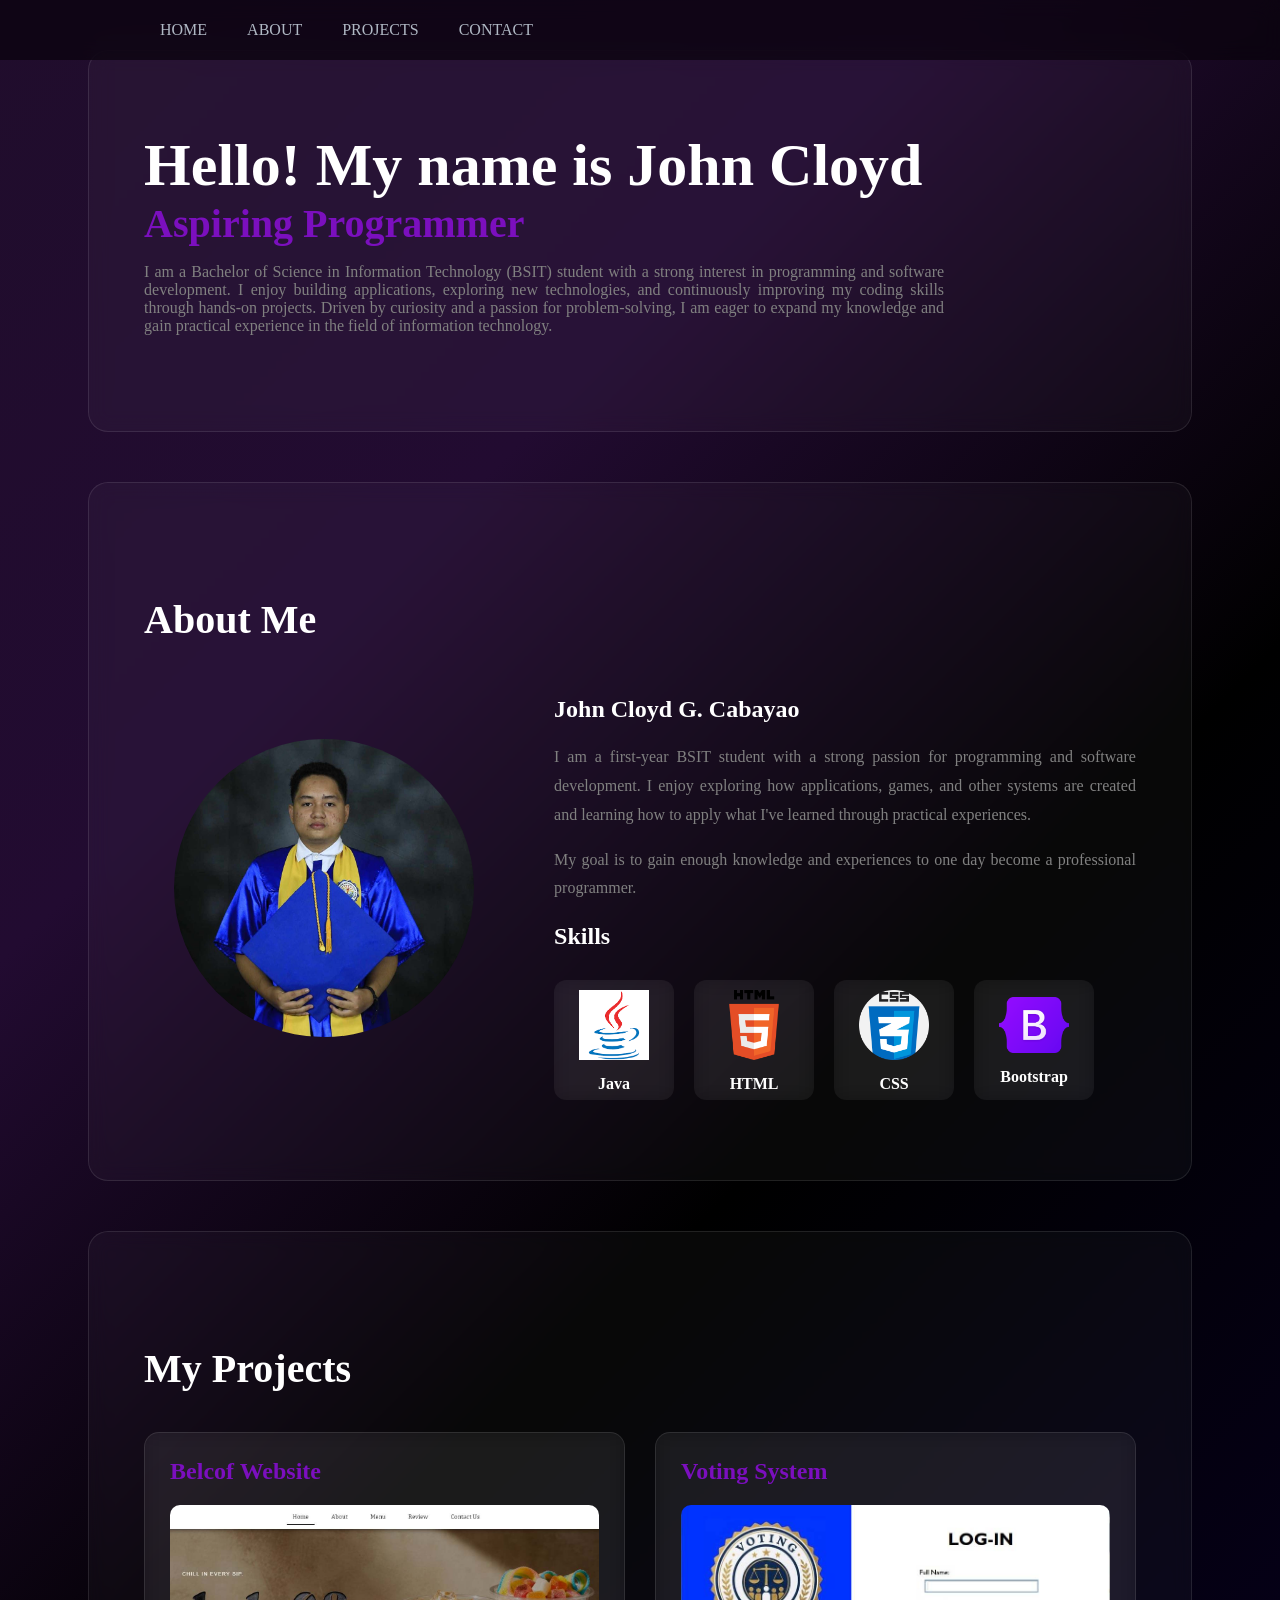
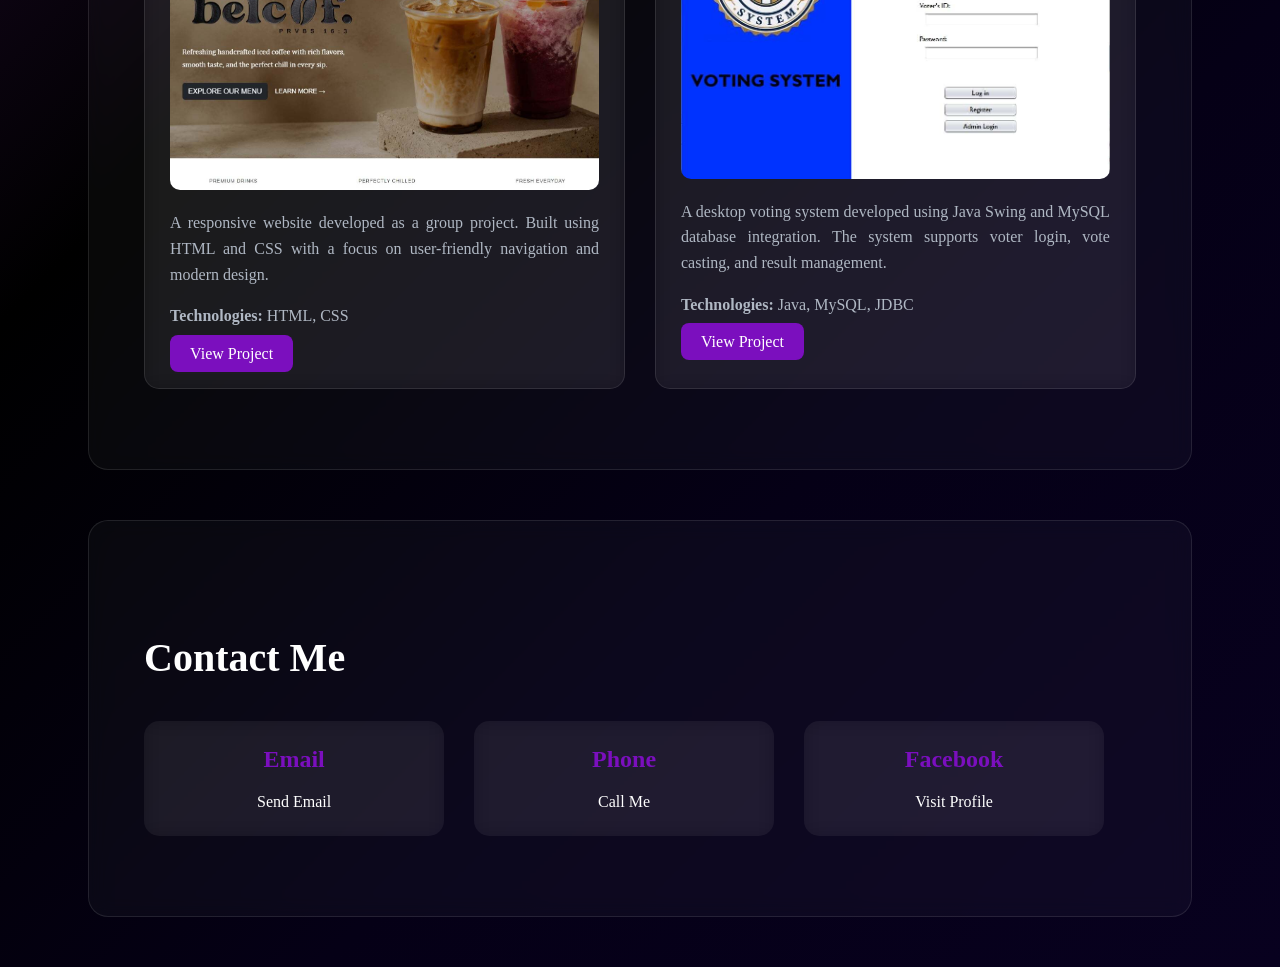
==== index.html @ 07228782 "Add files via upload" ====
<!DOCTYPE html>
<html lang="en">
<head>
    <meta charset="UTF-8">
    <meta name="viewport" content="width=device-width, initial-scale=1.0">
    <link rel="stylesheet" href="design.css">
    <title>John Cloyd G. Cabayao | Portfolio</title>
</head>
<body>
    <nav class="navbar">
        <ul class="nav-links">
            <li><a href="#home">HOME</a></li>
            <li><a href="#about">ABOUT</a></li>
            <li><a href="#projects">PROJECTS</a></li>
            <li><a href="#contact">CONTACT</a></li>
        </ul>
    </nav>

    <section id="home">
        <div class="hero-content">
        <h1 id="greating">Hello! My name is John Cloyd</h1>
        <h1 id="course">Aspiring Programmer</h1>
        <p id="intro">I am a Bachelor of Science in Information Technology (BSIT) 
            student with a strong interest in programming and software development. 
            I enjoy building applications, exploring new technologies, 
            and continuously improving my coding skills through hands-on projects. 
            Driven by curiosity and a passion for problem-solving,
            I am eager to expand my knowledge and gain practical experience in the field of information technology.</p>
        </div>
    </section>

   <section id="about">
    <div class="hero-content">
        <h1>About Me</h1>

        <div class="about-container">
            <img class="grad" src="images\482006937_2016823612146033_6614298890360959919_n.jpg" alt="graduation">

            <div class="about-text">
                <h2>John Cloyd G. Cabayao</h2>

                <p>
                    I am a first-year BSIT student with a strong passion for
                    programming and software development. I enjoy exploring how
                    applications, games, and other systems are created and learning
                    how to apply what I've learned through practical experiences.
                </p>

                <p>
                    My goal is to gain enough knowledge and experiences
                    to one day become a professional programmer.
                </p>

                <h2>Skills</h2>
                <div class="skills-container">

                <div class="skill-card">
                    <img src="images\images.png" alt="Java">
                    <p>Java</p>
                </div>

                <div class="skill-card">
                    <img src="images\HTML5_Logo_512.png" alt="HTML">
                    <p>HTML</p>
                    </div>

                <div class="skill-card">
                    <img src="images\919826.png" alt="CSS">
                    <p>CSS</p>
                </div>

                <div class="skill-card">
                    <img src="images\Bootstrap_logo.svg.png" alt="Bootstrap">
                    <p>Bootstrap</p>
                </div>

                </div>
            </div>
        </div>
    </div>
    </section>
    
    <section id="projects">
    <div class="hero-content">
        <h1>My Projects</h1>

        <div class="projects-container">

            <div class="project-card">
                <h2>Belcof Website</h2>

                <img src="images\0c483a46-f9a9-445e-a880-0d733219fb44.jpg" alt="Belcof.jpg" >
                <p>
                    A responsive website developed as a group project.
                    Built using HTML and CSS with a focus on user-friendly
                    navigation and modern design.
                </p>

                <p><strong>Technologies:</strong> HTML, CSS</p>

                <a class="project-btn" href="projects\HTML FILES 1FINAL\HTML FILES\cafe.html" target="_blank">View Project</a>
            </div>

            <div class="project-card">
                <h2>Voting System</h2>

                <img src="images\616883a0-2cf1-4471-9c7a-2e1637f7f5f1.jpg" alt="Voting System.jpg" >
                <p>
                    A desktop voting system developed using Java Swing
                    and MySQL database integration. The system supports
                    voter login, vote casting, and result management.
                </p>

                <p><strong>Technologies:</strong> Java, MySQL, JDBC</p>

                <a class="project-btn" href="https://github.com/cabayaojohncloyd-rgb/Voting-System" target="_blank">View Project</a>
            </div>

        </div>
    </div>
    </section>

    <section id="contact">
    <div class="hero-content">
        <h1>Contact Me</h1>

        <div class="contact-container">

            <div class="contact-card">
            <h2>Email</h2>
            <a href="mailto:johncloycabayao03@gmail.com">Send Email</a>
        </div>

        <div class="contact-card">
            <h2>Phone</h2>
            <a href="tel:+639630850607">Call Me</a>
        </div>

        <div class="contact-card">
            <h2>Facebook</h2>
            <a href="https://www.facebook.com/JohnCloydCabayao.05" target="_blank">
                Visit Profile
            </a>
        </div>

        </div>
    </div>
    </section> 

</body>
</html>
---- design.css ----
body {
    background: linear-gradient(
        135deg,
        #200d2c,
        #220b31,
        #000000,
        #050016,
        #08011f
    );
    color: white;
}

html {
    scroll-behavior: smooth;
}

.navbar {
    display: flex;
    justify-content:left;
    align-items: center;
    padding: 5px  120px;

    background: rgba(10, 3, 12, 0.699);
    backdrop-filter: blur(10px);

    position: fixed;
    width: 100%;
    top: 0;
    left: 0;
    z-index: 1000;
}

.logo {
    font-family:'Times New Roman', Times, serif;
    color: white;
}

.nav-links {
    display: flex;
    list-style: none;
    gap: 40px;
}

.nav-links a {
    text-decoration: none;
    color: #b0b8c4;
}

.nav-links a:hover {
    color: white;
}

.hero-content {
    padding: 80px 5%;
}

section {
    margin-bottom: 100px;
}

#greating {
    font-size: 60px;
    margin: 0;
}

#course {
    color: #7b0fbe;
    margin: 0;
}

#intro {
    text-align: justify;
    color: grey;
    max-width: 800px;
}

.grad {
    padding: 30px;

    width:300px;
    height: auto;

    border-radius: 50%;
    object-fit: cover;
}

h1 {
    font-size: 40px;
}

.about-container {
    display: flex;
    gap: 50px;
    align-items: center;
    flex-wrap: wrap;
}

.about-text {
    flex: 1;
}

.about-text p {
    color: grey;
    text-align: justify;
    line-height: 1.8;
}

.projects-container {
    display: flex;
    gap: 30px;
    flex-wrap: wrap;
    margin-top: 40px;
}

.project-card {
    flex: 1 1 350px;
    max-width: 450px;
    padding: 25px;

    background: rgba(255, 255, 255, 0.05);
    border: 1px solid rgba(255, 255, 255, 0.1);

    border-radius: 15px;
    backdrop-filter: blur(10px);

    transition: 0.3s ease;
}

.project-card:hover {
    transform: translateY(-8px);
}

.project-card h2 {
    margin-top: 0;
    color: #7b0fbe;
}

.project-card p {
    color: #b0b8c4;
    text-align: justify;
    line-height: 1.6;
}

.project-card .project-btn {
    margin-top: 10px;
    padding: 10px 20px;
    text-decoration: none;
    
    border: none;
    border-radius: 8px;

    background: #7b0fbe;
    color: white;

    cursor: pointer;
}

.project-card .project-btn:hover {
    background: #9c2ae6;
}

#projects img {
    width: 100%;
    height: auto;
    border-radius: 10px;
}

.skills-container {
    display: flex;
    gap: 20px;
    margin-top: 30px;
    flex-wrap: wrap;
}

.skill-card {
    width: 120px;
    height: 120px;

    display: flex;
    flex-direction: column;
    justify-content: center;
    align-items: center;

    background: rgba(255, 255, 255, 0.05);
    border-radius: 12px;

    backdrop-filter: blur(10px);

    transition: 0.3s ease;
}

.skill-card:hover {
    transform: translateY(-5px);
}

.skill-card img {
    margin-top: 25px;
    width: 70px;
    height: 70px;
    object-fit: contain;
}

.skill-card p {
    margin-top: 10px;
    color: white;
    font-weight: bold;
}

.contact-container {
    display: flex;
    gap: 30px;
    flex-wrap: wrap;
    margin-top: 40px;
}

.contact-card {
    width: 250px;
    padding: 25px;

    background: rgba(255, 255, 255, 0.05);
    border-radius: 15px;
    backdrop-filter: blur(10px);

    text-align: center;

    transition: 0.3s ease;
}

.contact-card:hover {
    transform: translateY(-5px);
}

.contact-card h2 {
    color: #7b0fbe;
    margin-top: 0;
}

.contact-card p {
    color: #b0b8c4;
}

.contact-card a {
    color: white;
    text-decoration: none;
}

.contact-card a:hover {
    color: #7b0fbe;
}

section {
    margin: 50px 80px;

    border: 1px solid rgba(255, 255, 255, 0.1);
    border-radius: 20px;

    background: rgba(255, 255, 255, 0.03);
    backdrop-filter: blur(10px);
}

@media (max-width: 768px) {

    .hero-content {
        padding: 60px 20px;
    }

    section {
        margin: 20px;
    }

    #greating {
        font-size: 40px;
    }

    .about-container {
        flex-direction: column;
        text-align: center;
    }

    .grad {
        width: 220px;
    }

    .projects-container,
    .contact-container,
    .skills-container {
        justify-content: center;
    }

    .project-card,
    .contact-card {
        width: 100%;
        max-width: 400px;
    }

    .nav-links {
        gap: 20px;
        flex-wrap: wrap;
    }
}
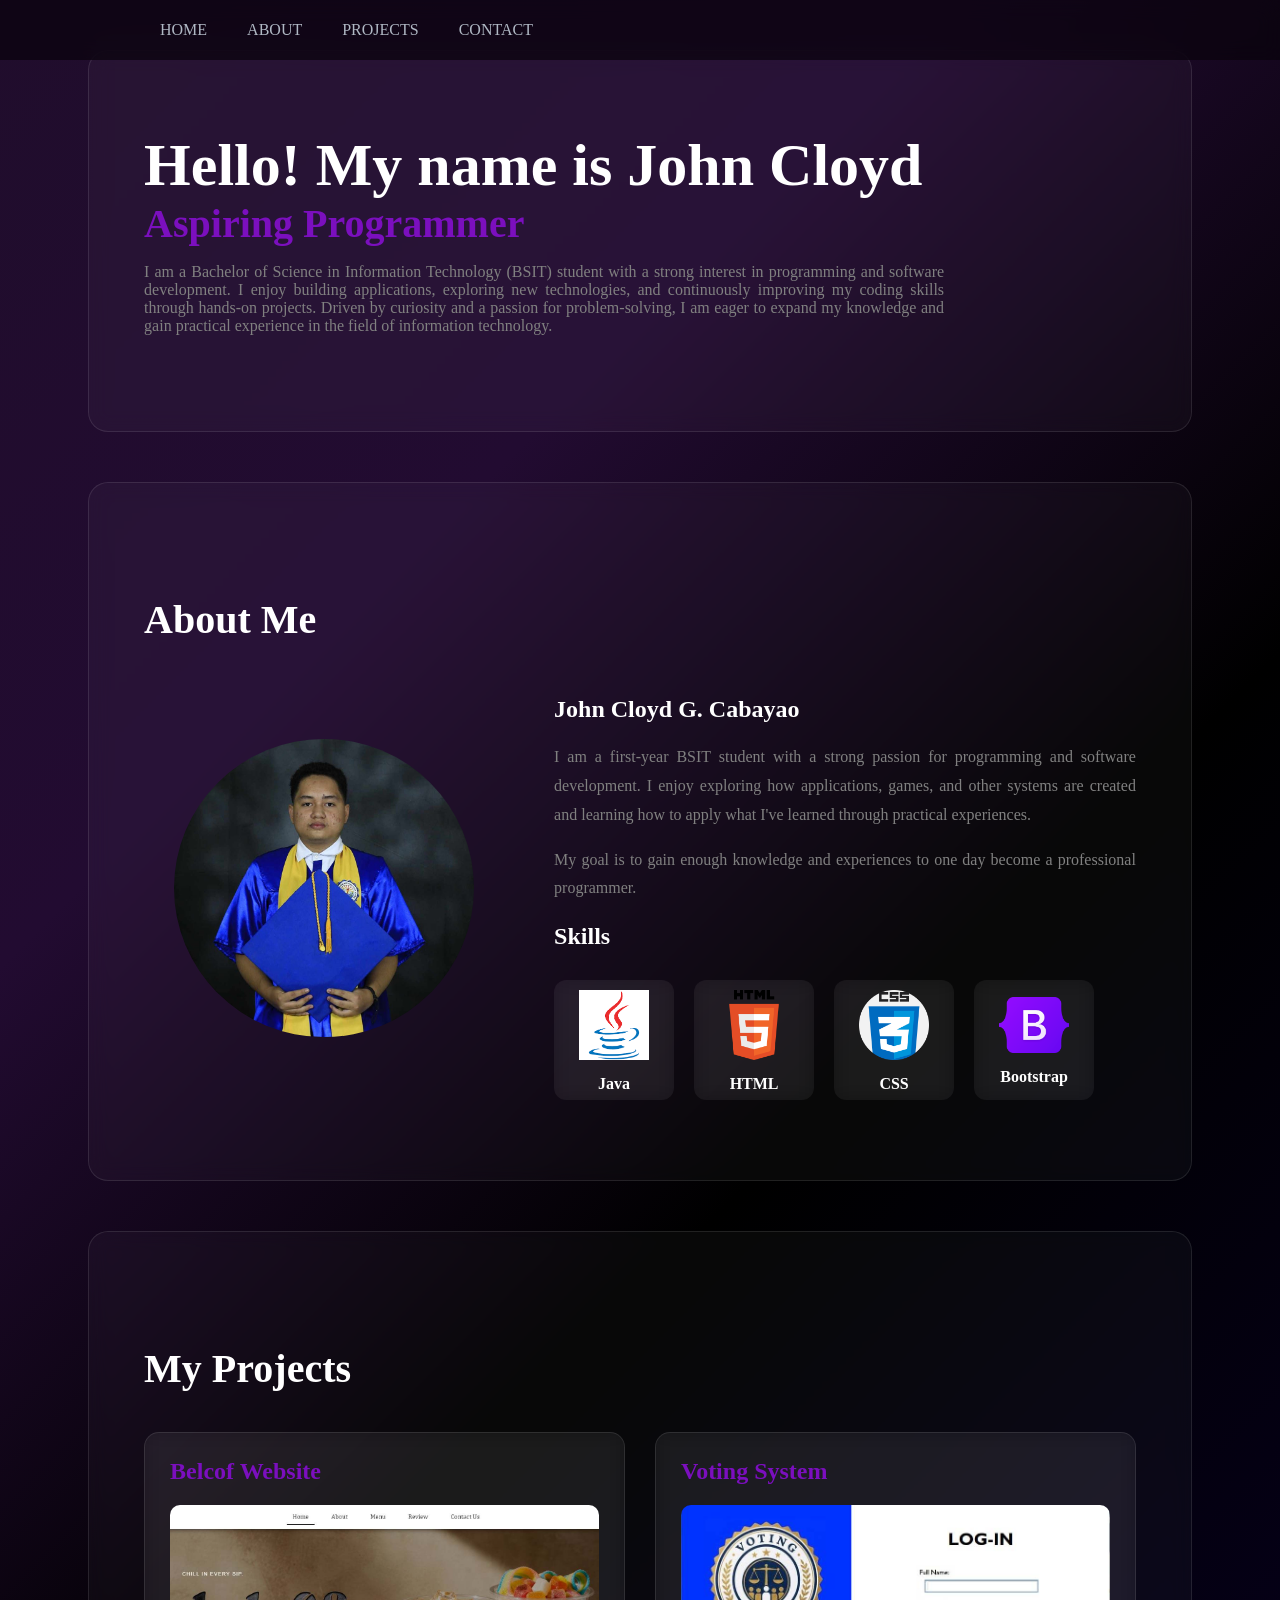
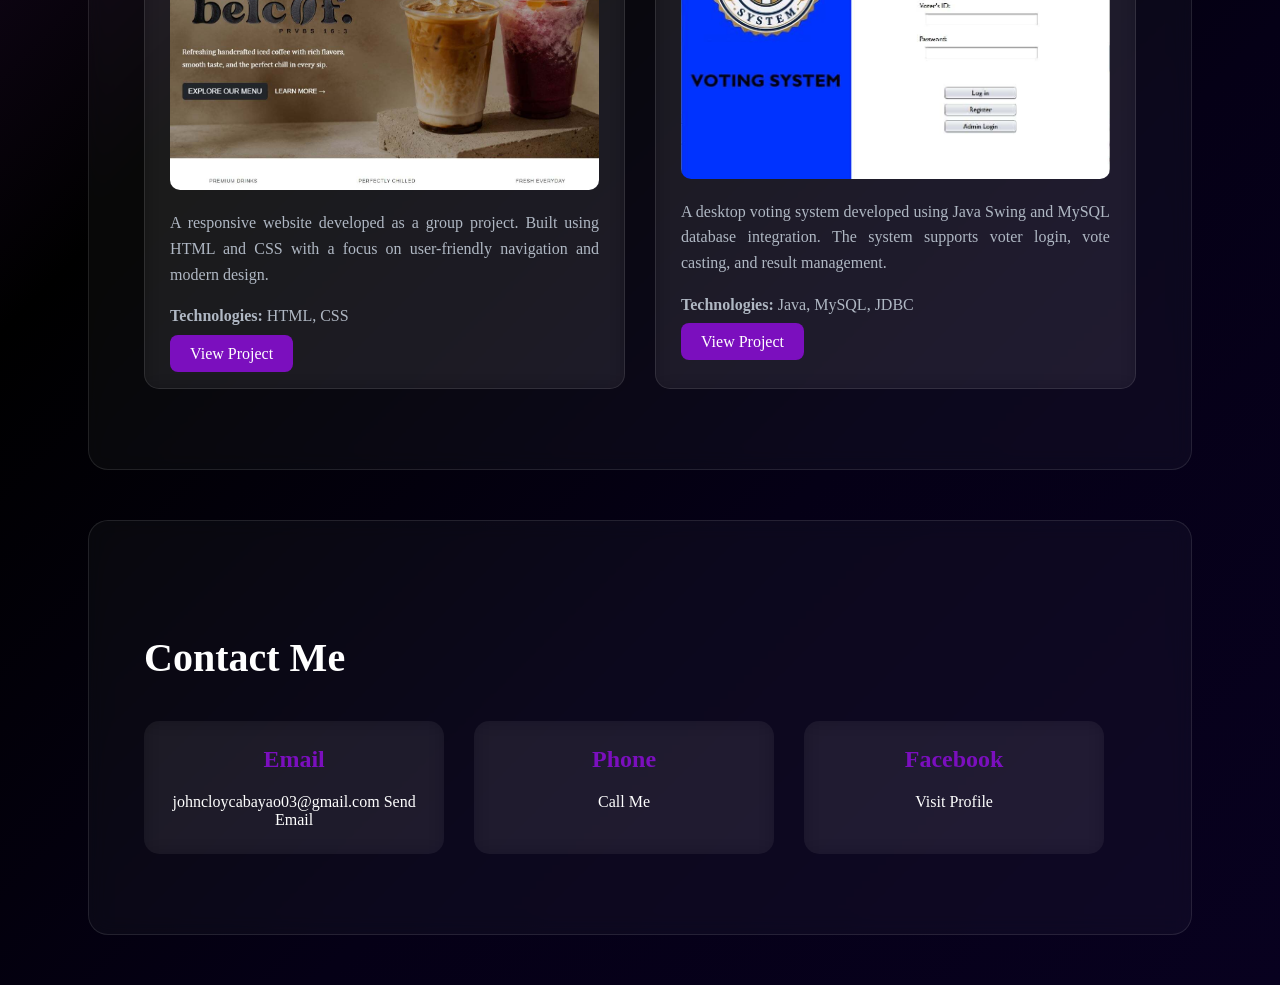
==== commit 7865a2c2: "Update index.html" ====
--- a/index.html
+++ b/index.html
@@ -128,6 +128,7 @@
 
             <div class="contact-card">
             <h2>Email</h2>
+            <a>johncloycabayao03@gmail.com</a>
             <a href="mailto:johncloycabayao03@gmail.com">Send Email</a>
         </div>
 
@@ -148,4 +149,4 @@
     </section> 
 
 </body>
-</html>+</html>
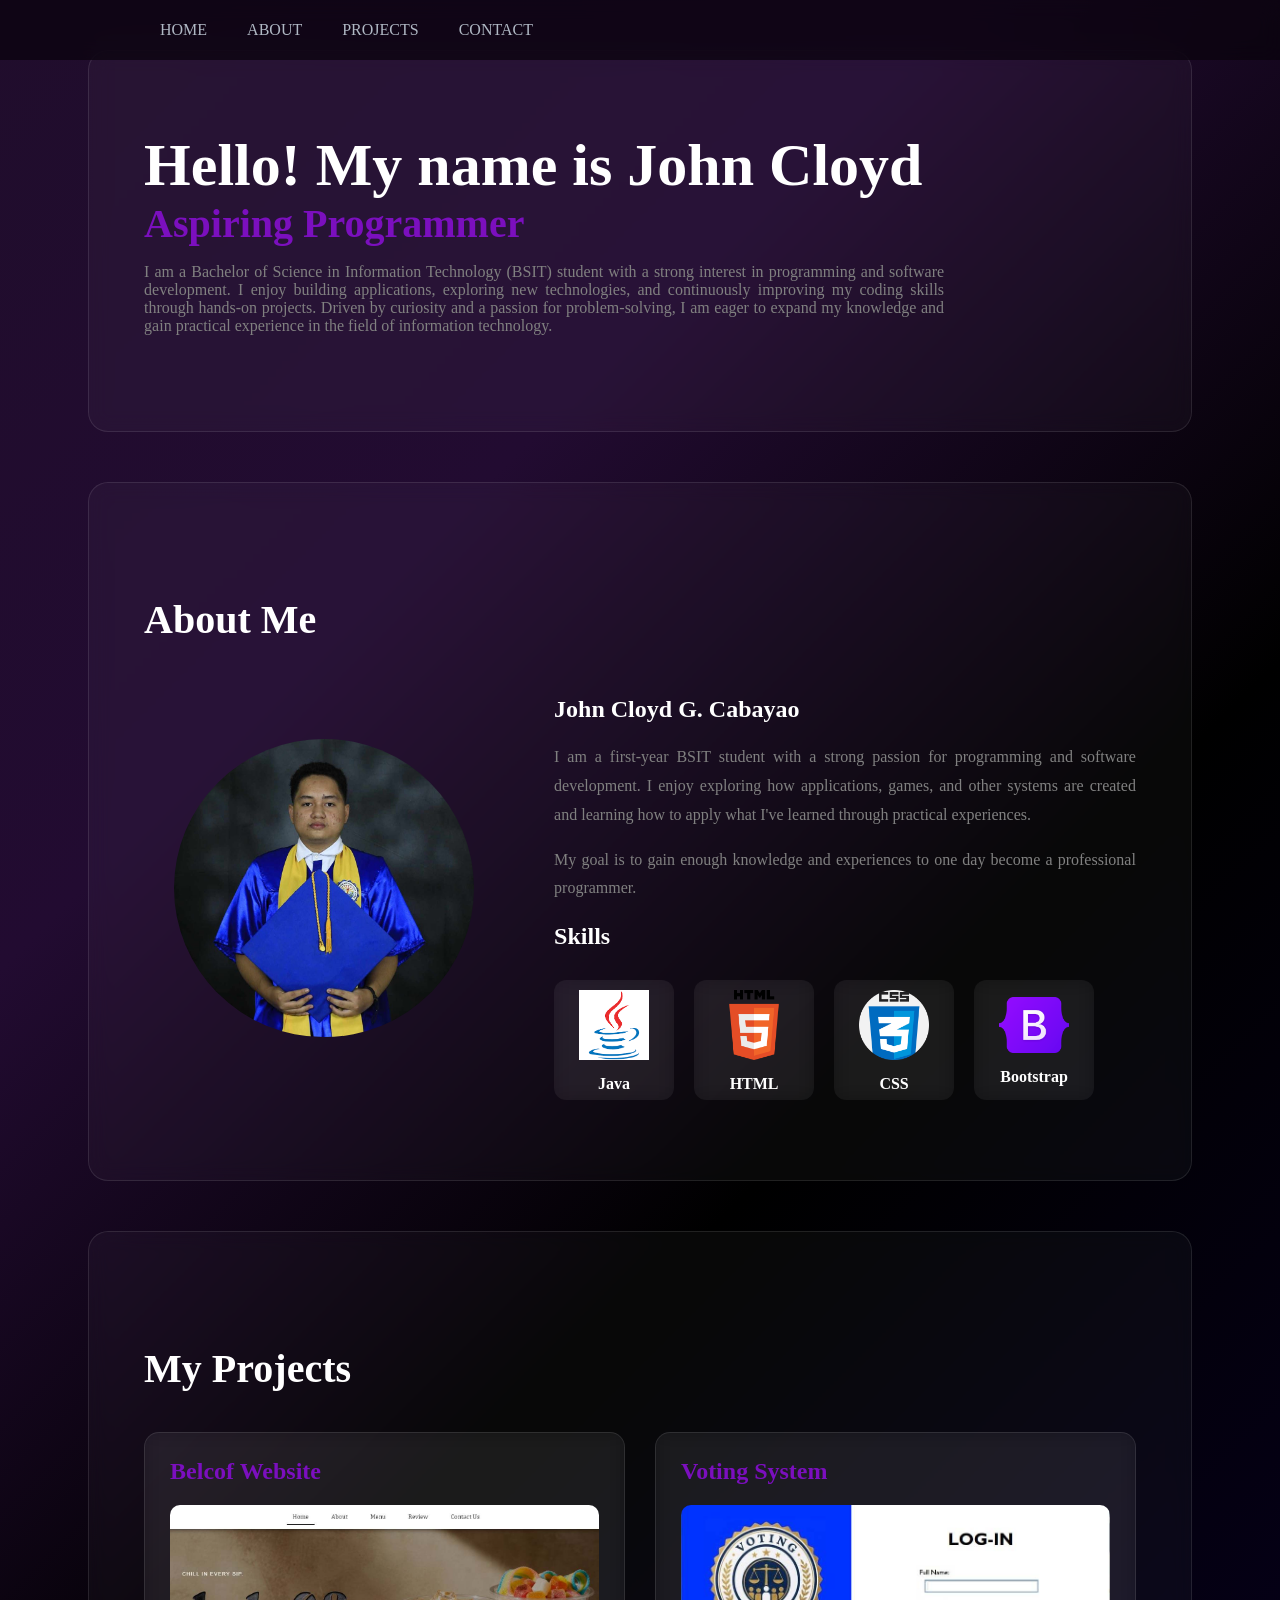
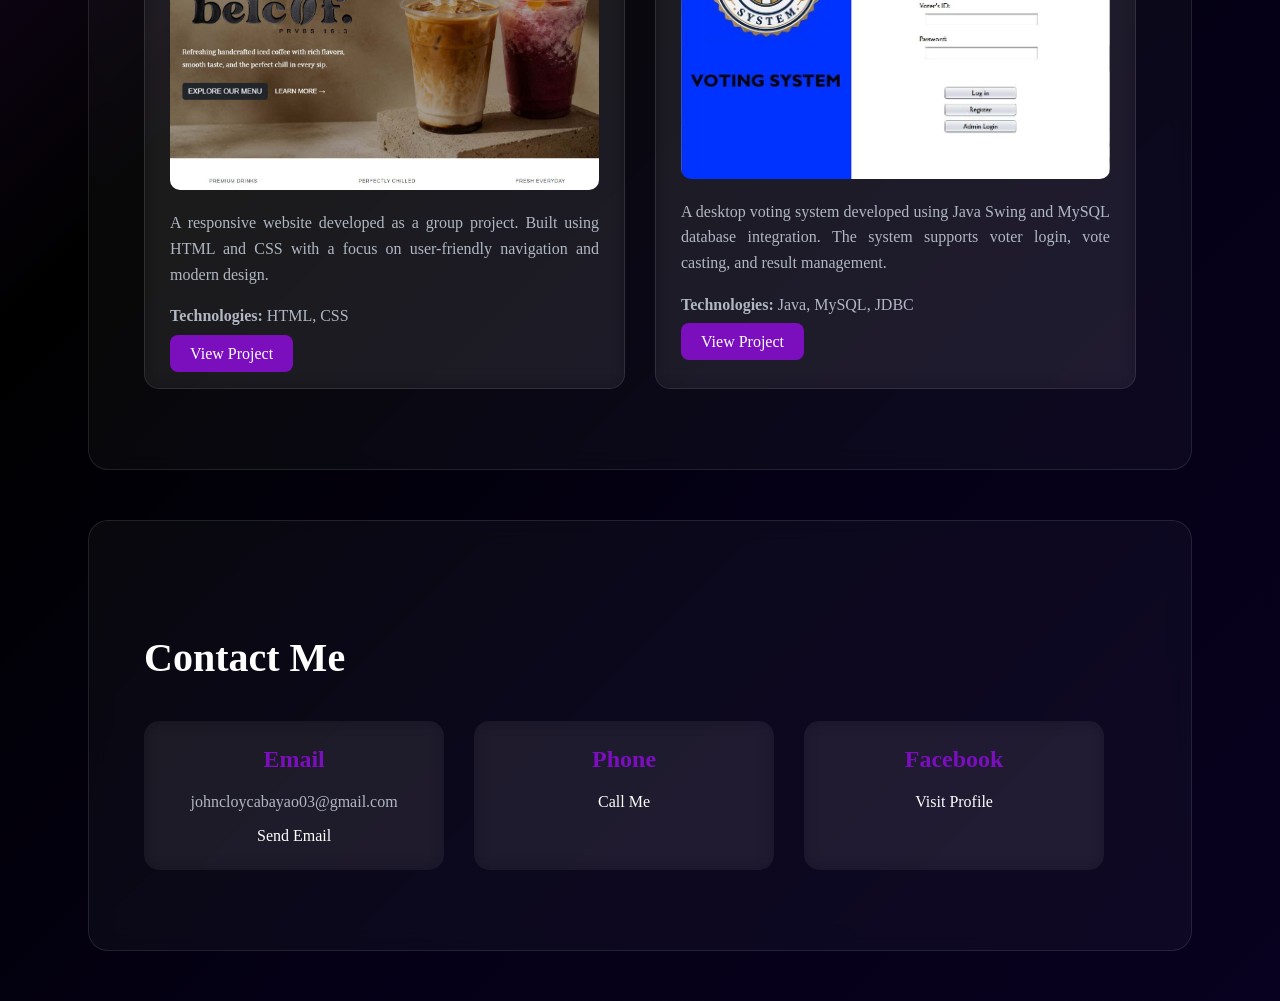
==== commit 2cbb7ae3: "Update index.html" ====
--- a/index.html
+++ b/index.html
@@ -128,7 +128,7 @@
 
             <div class="contact-card">
             <h2>Email</h2>
-            <a>johncloycabayao03@gmail.com</a>
+            <p>johncloycabayao03@gmail.com</p>
             <a href="mailto:johncloycabayao03@gmail.com">Send Email</a>
         </div>
 
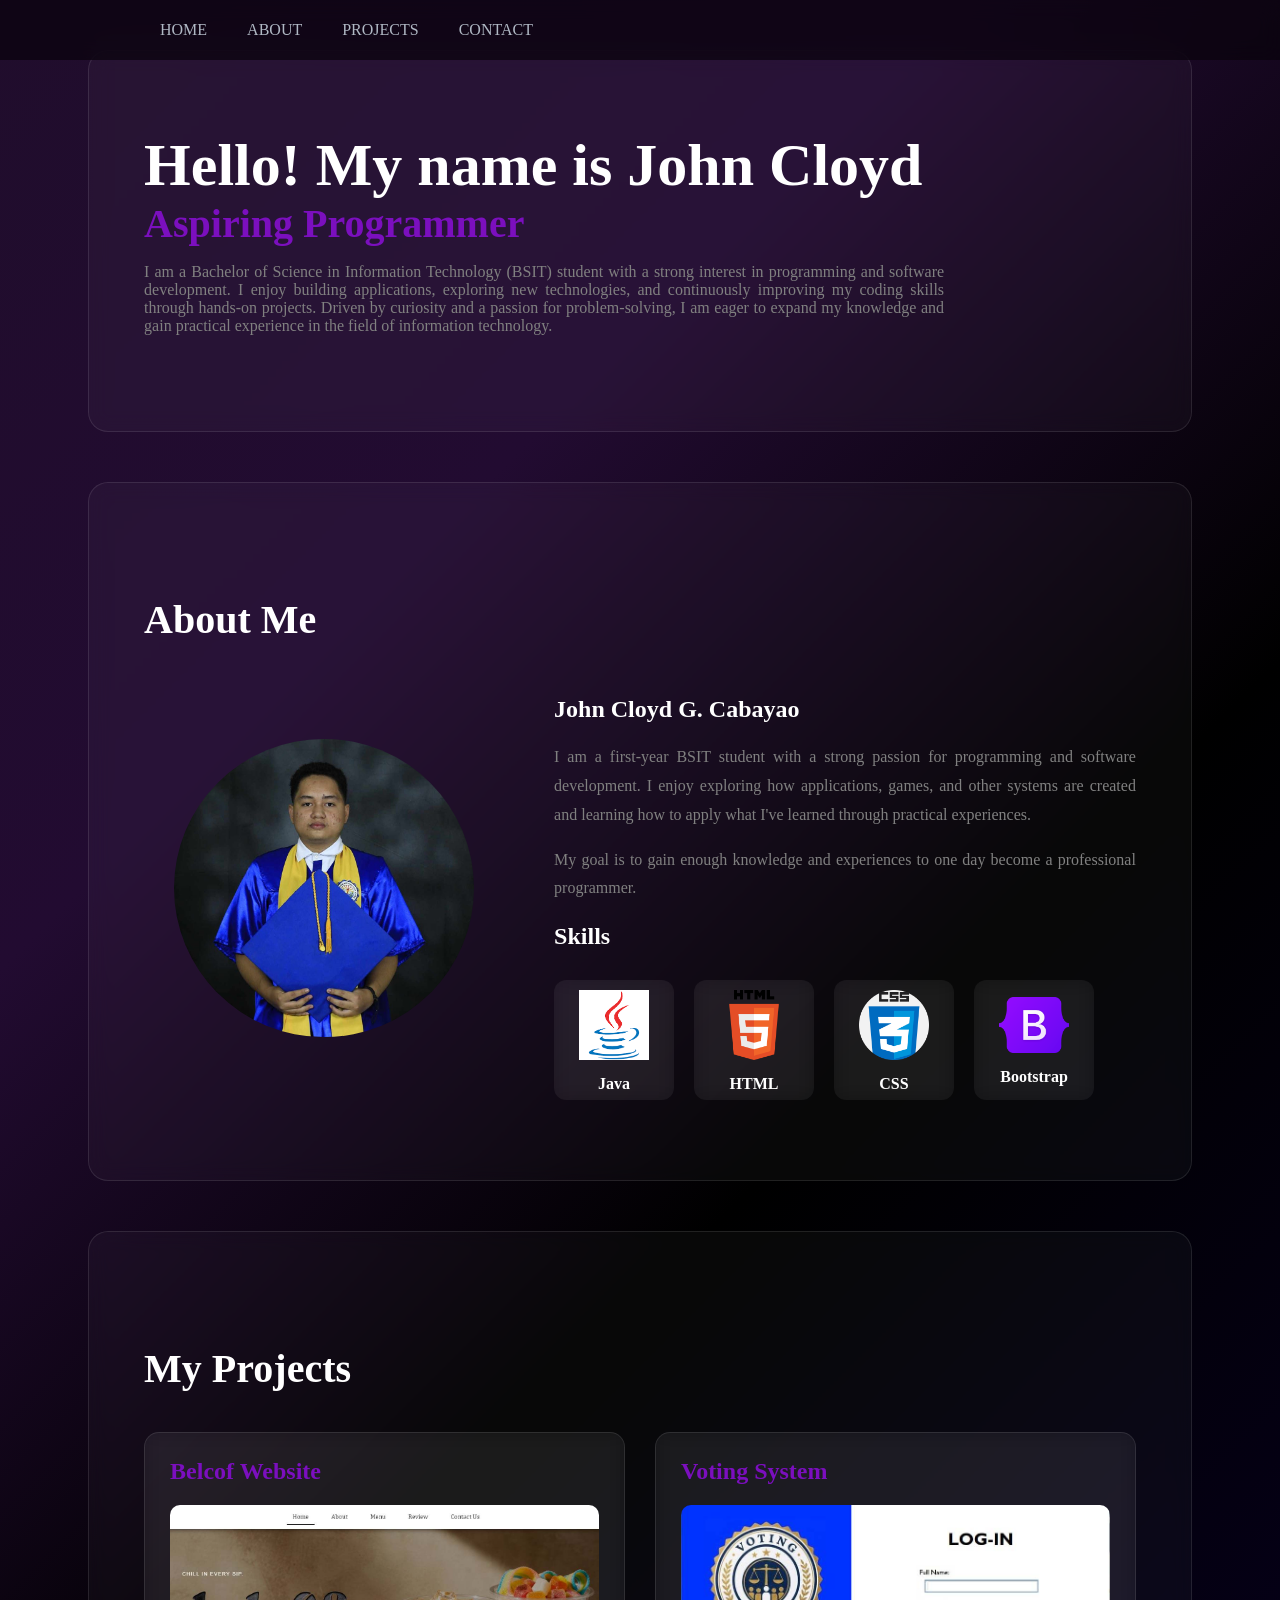
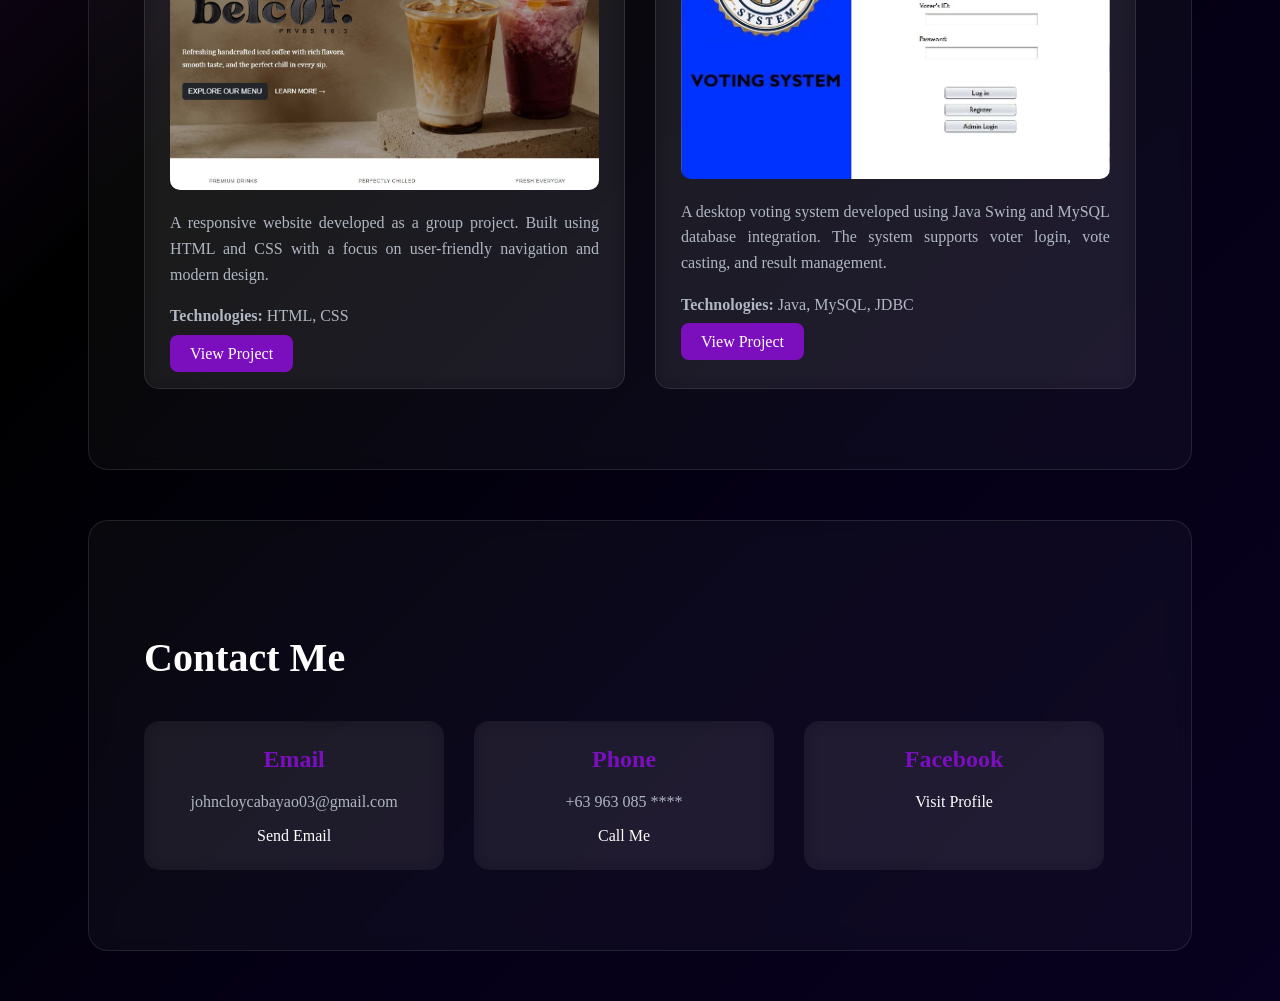
==== commit 9854d63d: "Update index.html" ====
--- a/index.html
+++ b/index.html
@@ -128,13 +128,14 @@
 
             <div class="contact-card">
             <h2>Email</h2>
-            <p>johncloycabayao03@gmail.com</p>
+            <p class="contact-info">johncloycabayao03@gmail.com</p>
             <a href="mailto:johncloycabayao03@gmail.com">Send Email</a>
         </div>
 
         <div class="contact-card">
             <h2>Phone</h2>
-            <a href="tel:+639630850607">Call Me</a>
+            <p class="contact-info">+63 963 085 ****</p>
+            <a href="tel:+63963085****">Call Me</a>
         </div>
 
         <div class="contact-card">
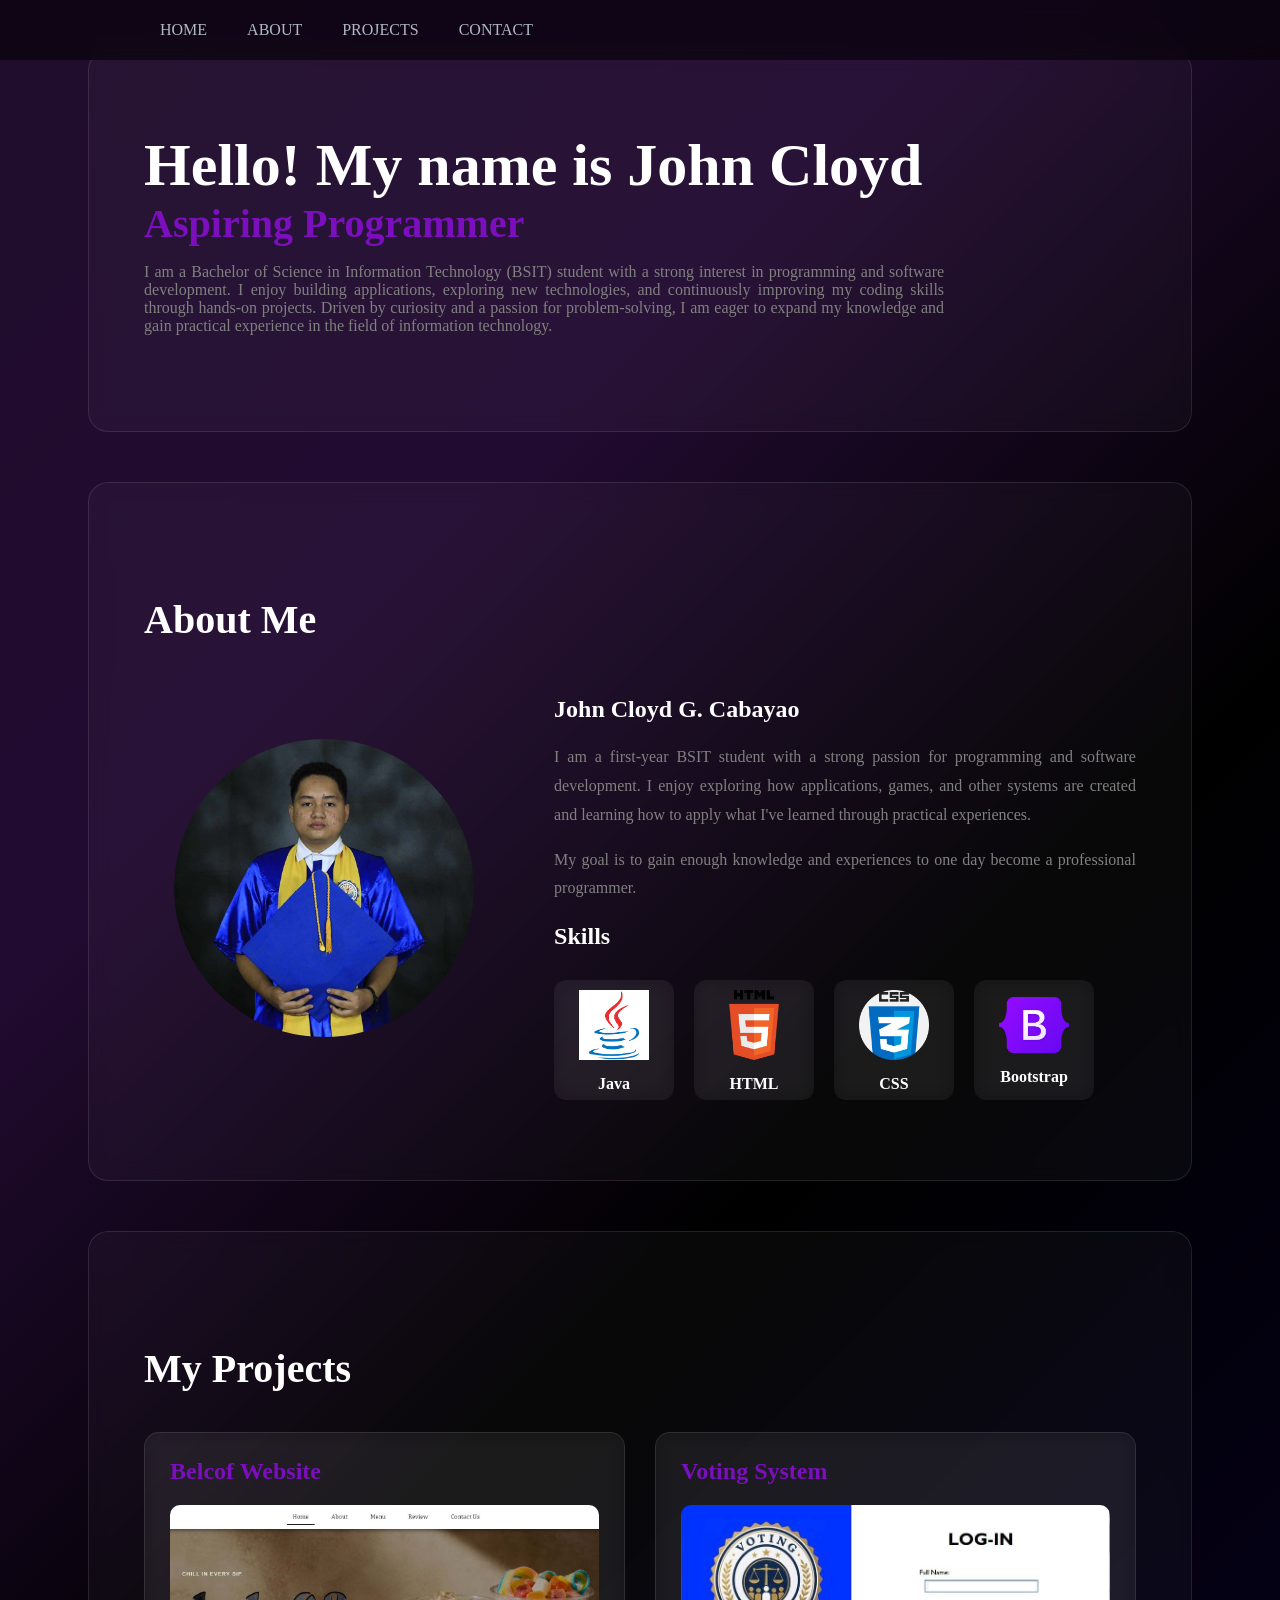
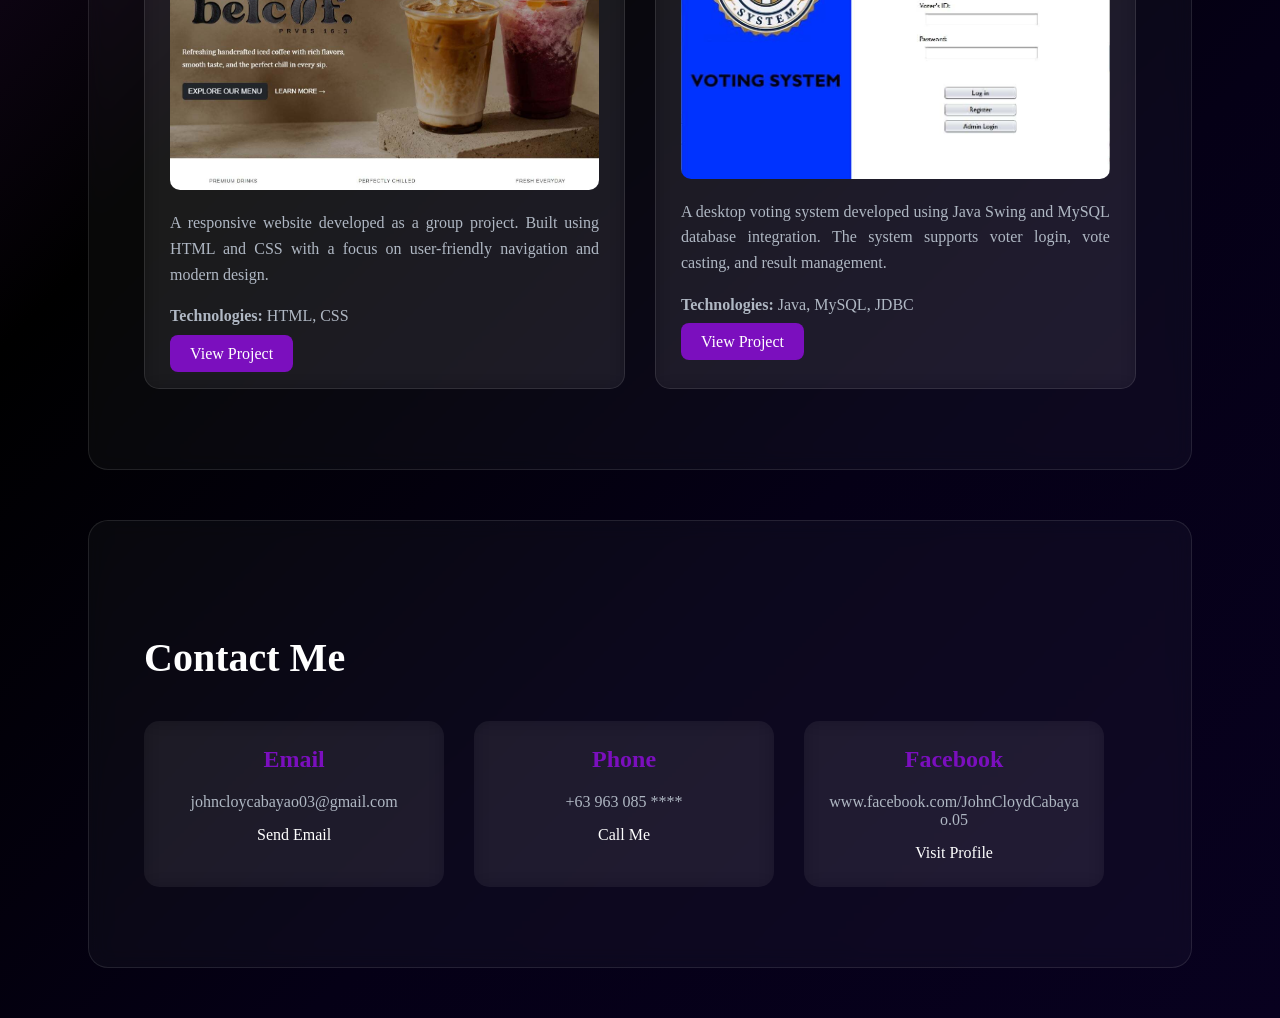
==== commit 3bc3ff4c: "Update index.html" ====
--- a/index.html
+++ b/index.html
@@ -140,6 +140,7 @@
 
         <div class="contact-card">
             <h2>Facebook</h2>
+            <p class="contact-info">www.facebook.com/JohnCloydCabayao.05</p>
             <a href="https://www.facebook.com/JohnCloydCabayao.05" target="_blank">
                 Visit Profile
             </a>
--- a/design.css
+++ b/design.css
@@ -248,6 +248,29 @@
     color: #7b0fbe;
 }
 
+.contact-info {
+    color: #b0b8c4;
+    margin-bottom: 15px;
+    word-break: break-word;
+}
+
+.contact-btn {
+    display: inline-block;
+    padding: 10px 20px;
+
+    background: #7b0fbe;
+    color: white;
+
+    text-decoration: none;
+    border-radius: 8px;
+
+    transition: 0.3s ease;
+}
+
+.contact-btn:hover {
+    background: #9c2ae6;
+}
+
 section {
     margin: 50px 80px;
 
@@ -297,4 +320,4 @@
         gap: 20px;
         flex-wrap: wrap;
     }
-}+}
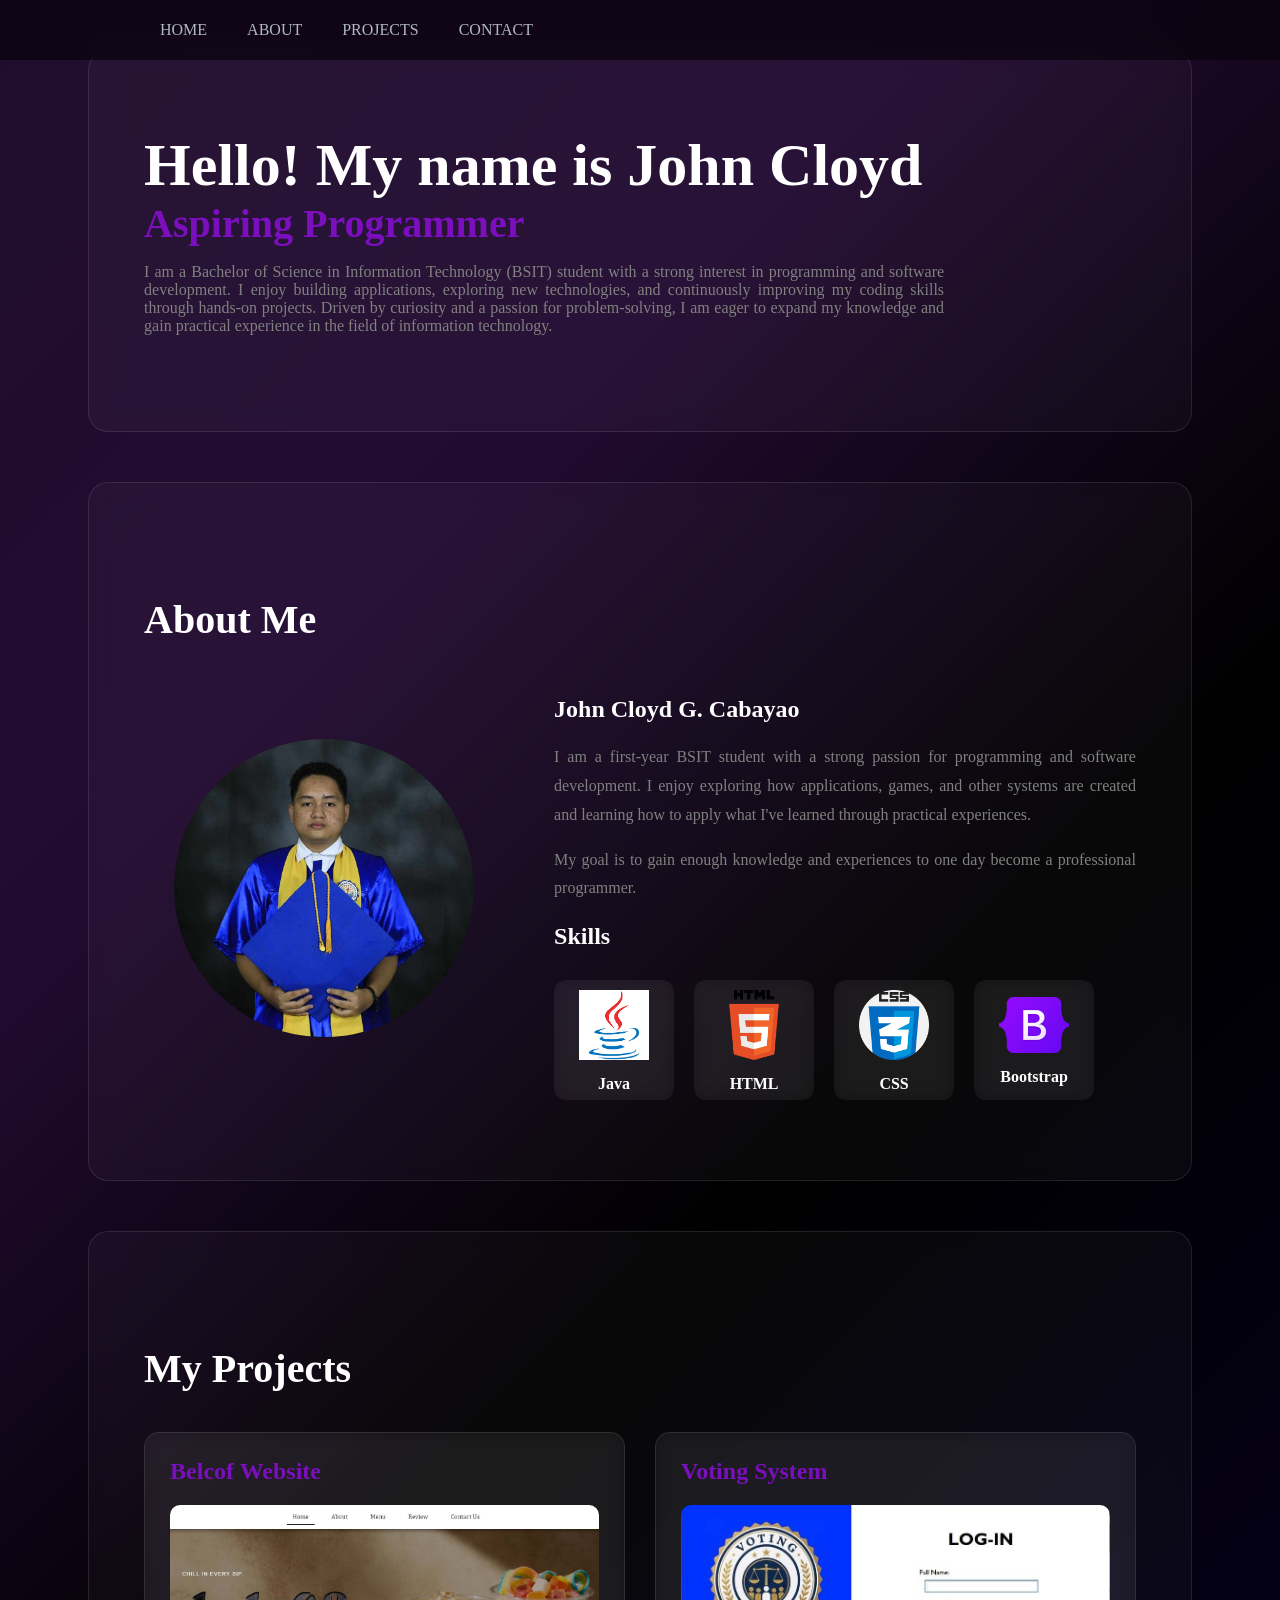
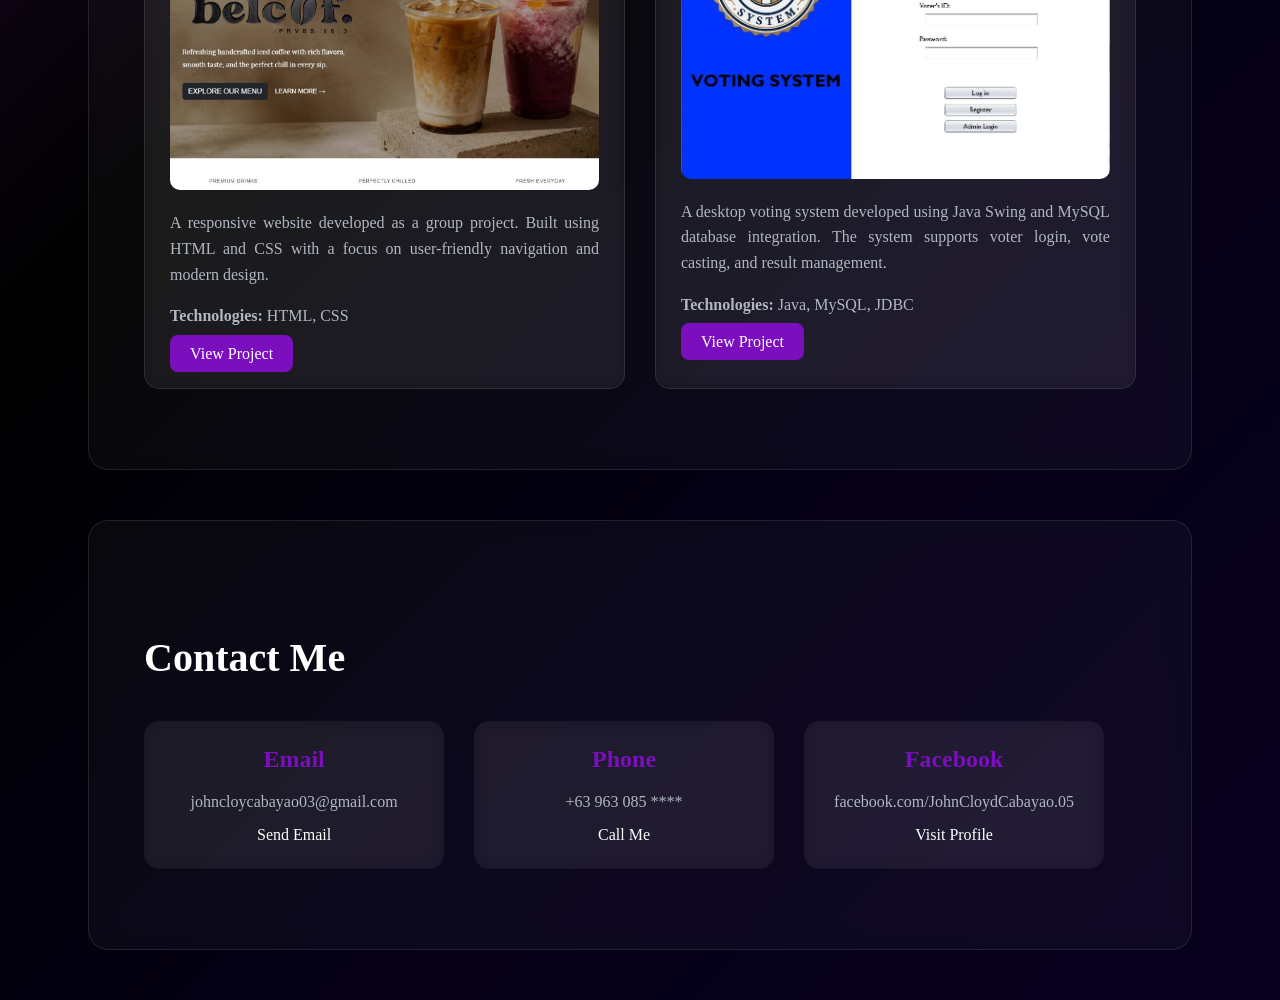
==== commit 0acbb84c: "Update index.html" ====
--- a/index.html
+++ b/index.html
@@ -140,7 +140,7 @@
 
         <div class="contact-card">
             <h2>Facebook</h2>
-            <p class="contact-info">www.facebook.com/JohnCloydCabayao.05</p>
+            <p class="contact-info">facebook.com/JohnCloydCabayao.05</p>
             <a href="https://www.facebook.com/JohnCloydCabayao.05" target="_blank">
                 Visit Profile
             </a>
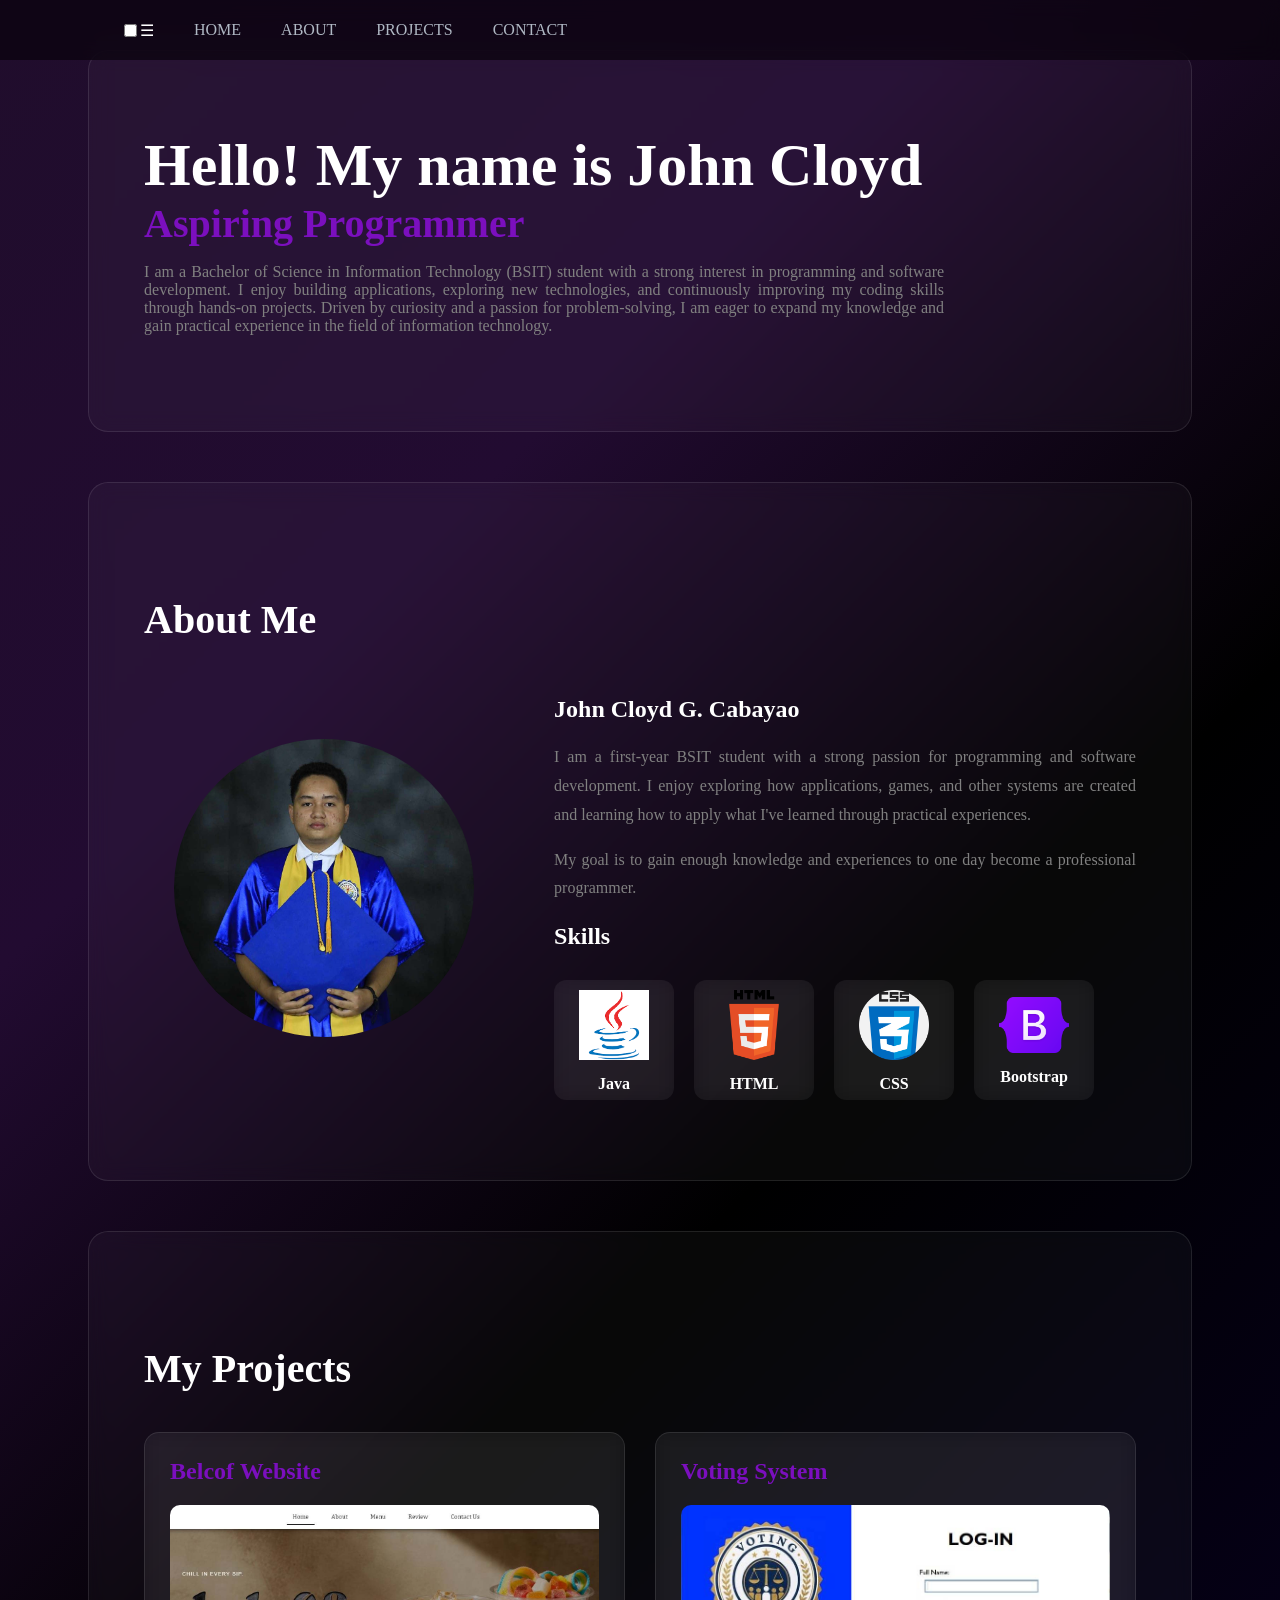
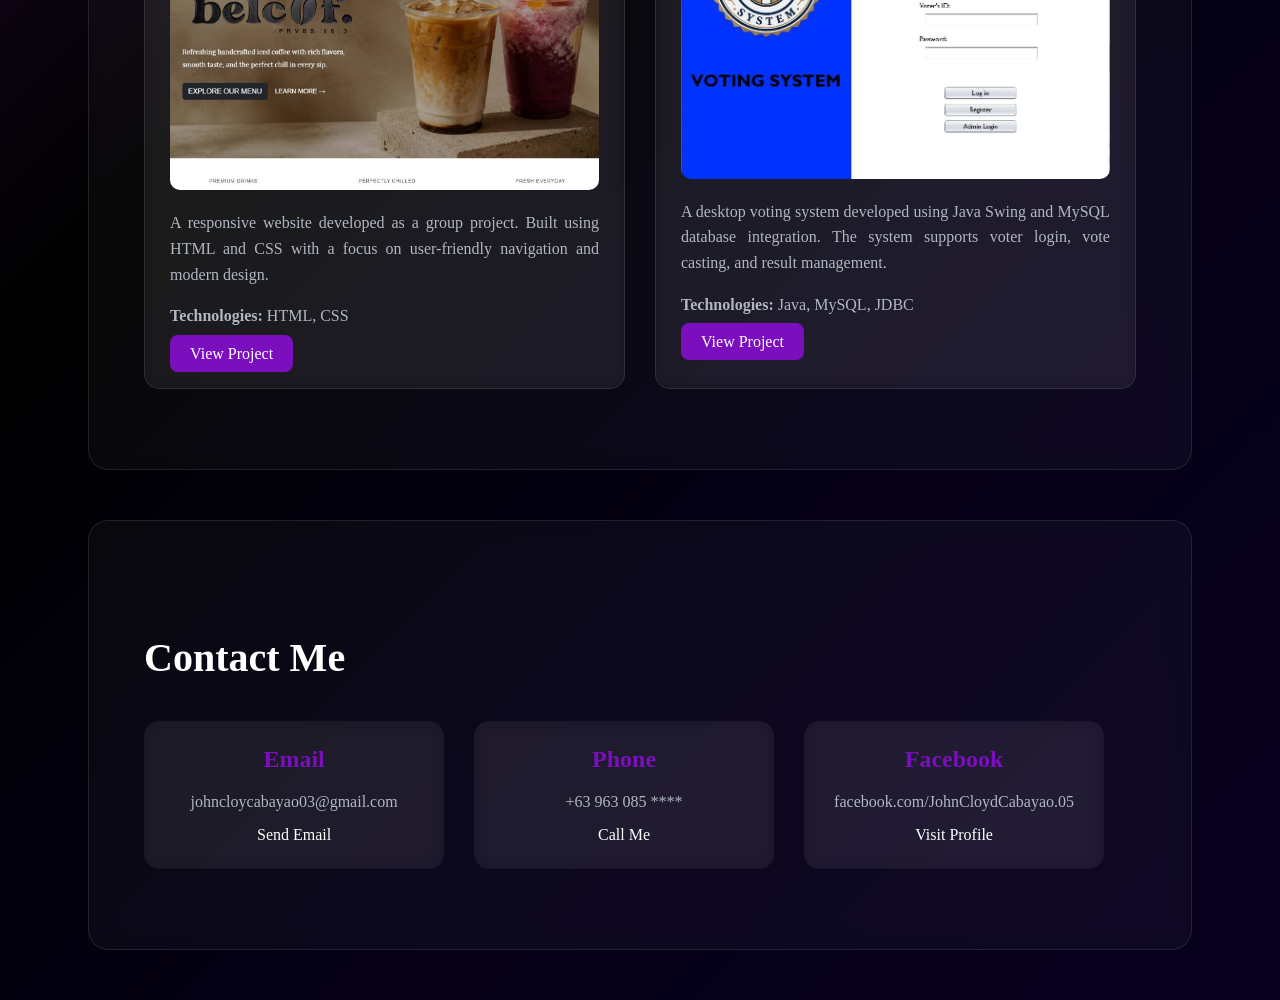
==== commit cfab9065: "Update index.html" ====
--- a/index.html
+++ b/index.html
@@ -8,6 +8,10 @@
 </head>
 <body>
     <nav class="navbar">
+        
+        <input type="checkbox" id="menu-toggle">
+        <label for="menu-toggle" class="hamburger">☰</label>
+        
         <ul class="nav-links">
             <li><a href="#home">HOME</a></li>
             <li><a href="#about">ABOUT</a></li>
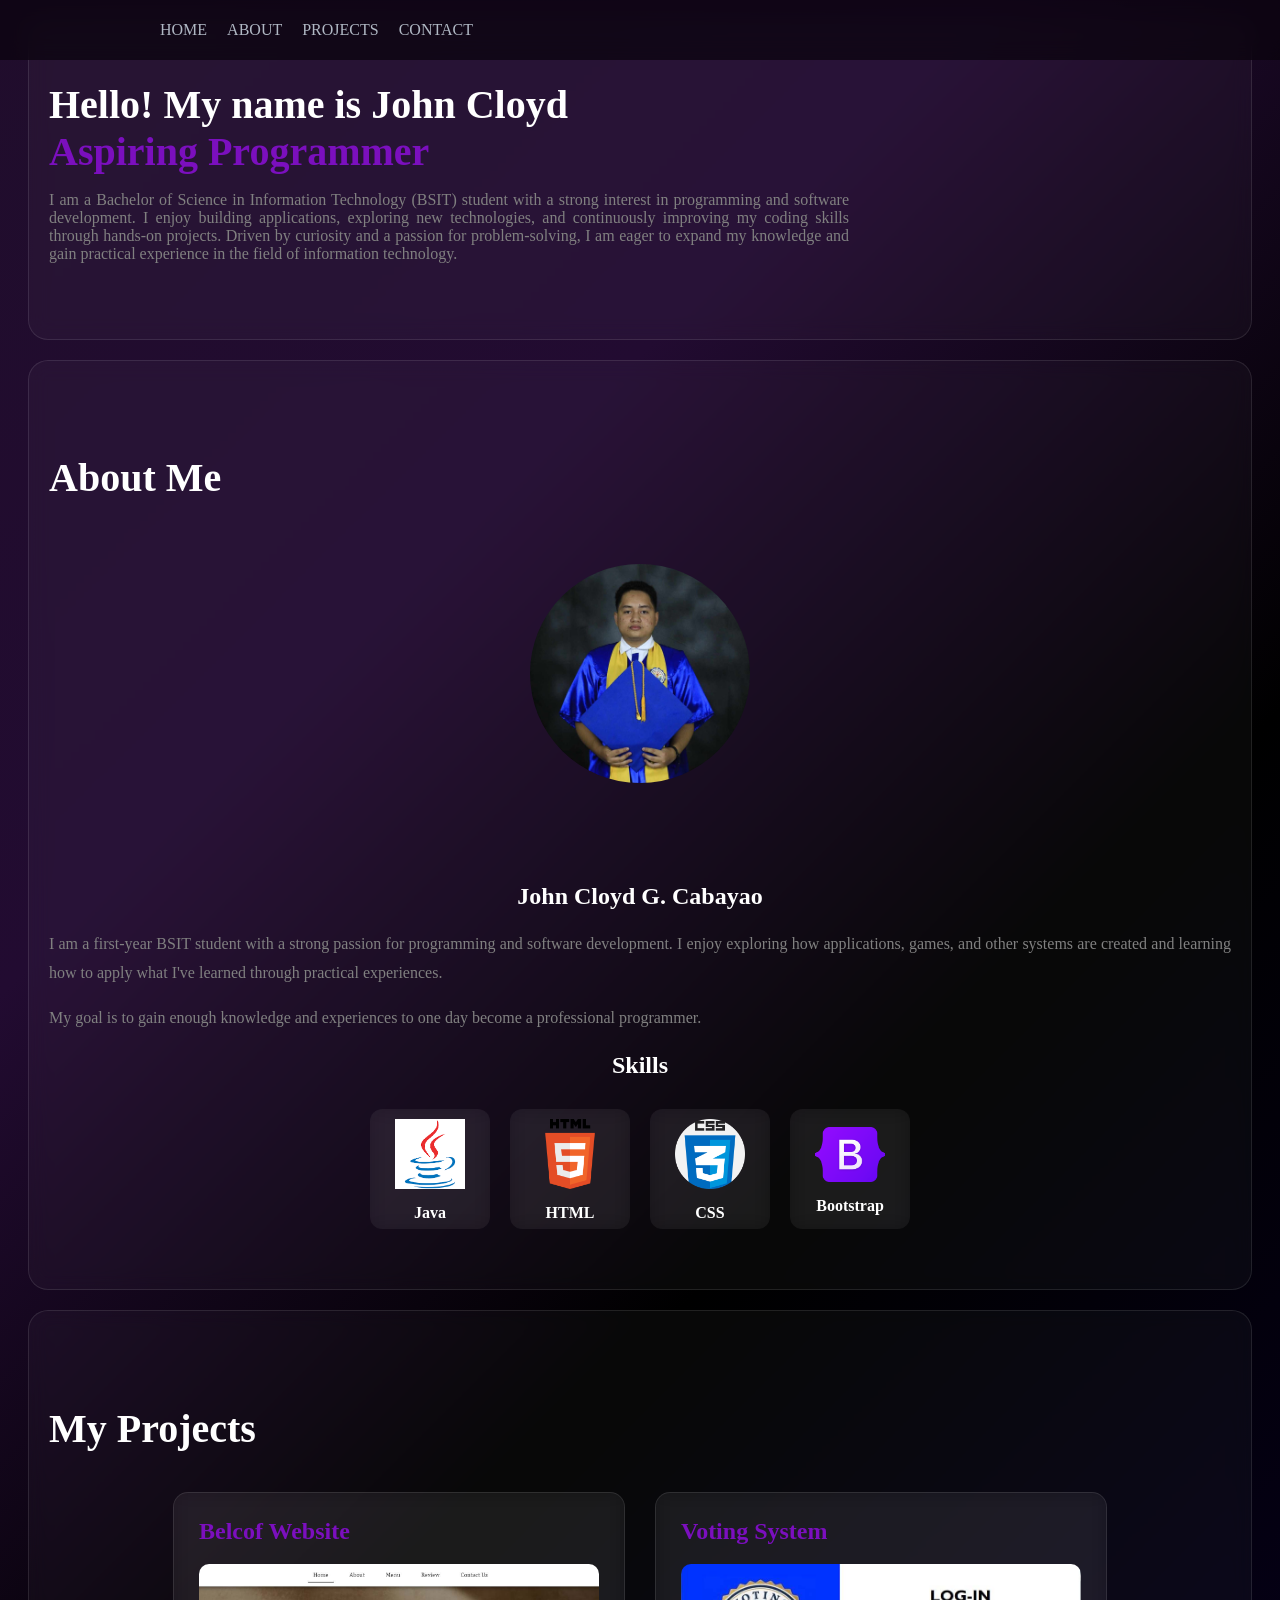
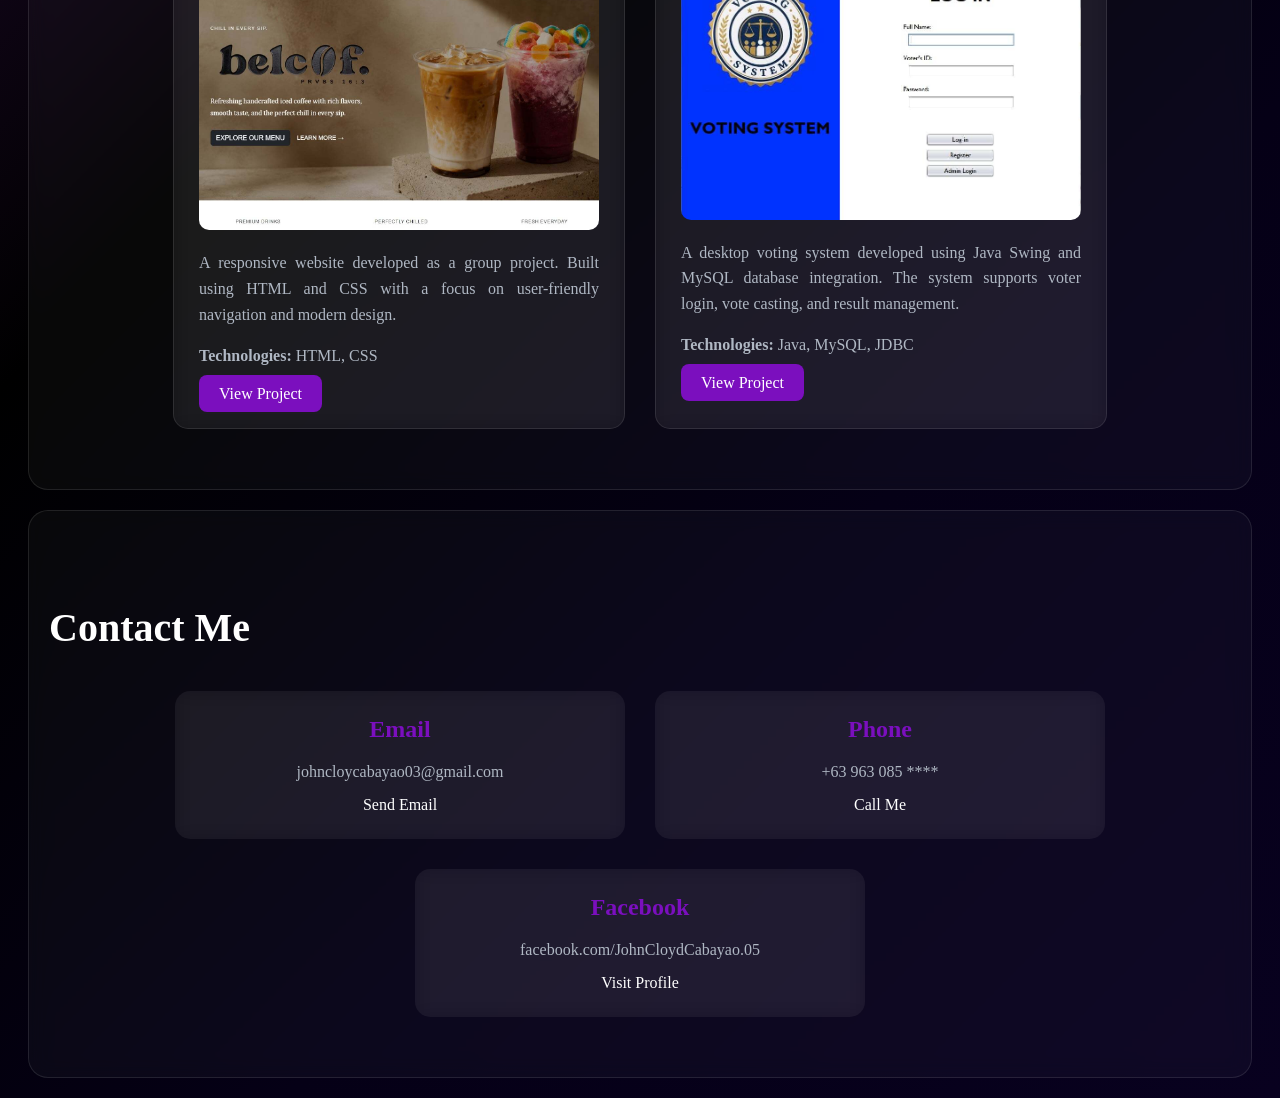
==== commit 5a696bc9: "Update index.html" ====
--- a/index.html
+++ b/index.html
@@ -8,9 +8,6 @@
 </head>
 <body>
     <nav class="navbar">
-        
-        <input type="checkbox" id="menu-toggle">
-        <label for="menu-toggle" class="hamburger">☰</label>
         
         <ul class="nav-links">
             <li><a href="#home">HOME</a></li>
--- a/design.css
+++ b/design.css
@@ -30,6 +30,16 @@
     z-index: 1000;
 }
 
+.hamburger {
+  display: none;
+  font-size: 28px;
+  cursor: pointer;
+}
+
+#menu-toggle {
+  display: none;
+}
+
 .logo {
     font-family:'Times New Roman', Times, serif;
     color: white;
@@ -283,6 +293,27 @@
 
 @media (max-width: 768px) {
 
+
+      .hamburger {
+        display: block;
+      }
+
+      .nav-links {
+        display: none;
+        flex-direction: column;
+        position: absolute;
+        top: 60px;
+        right: 15px;
+        background: #222;
+        padding: 10px;
+        border-radius: 8px;
+      }
+
+    #menu-toggle:checked + .hamburger + .nav-links {
+        display: flex;
+      }
+    }
+
     .hero-content {
         padding: 60px 20px;
     }
